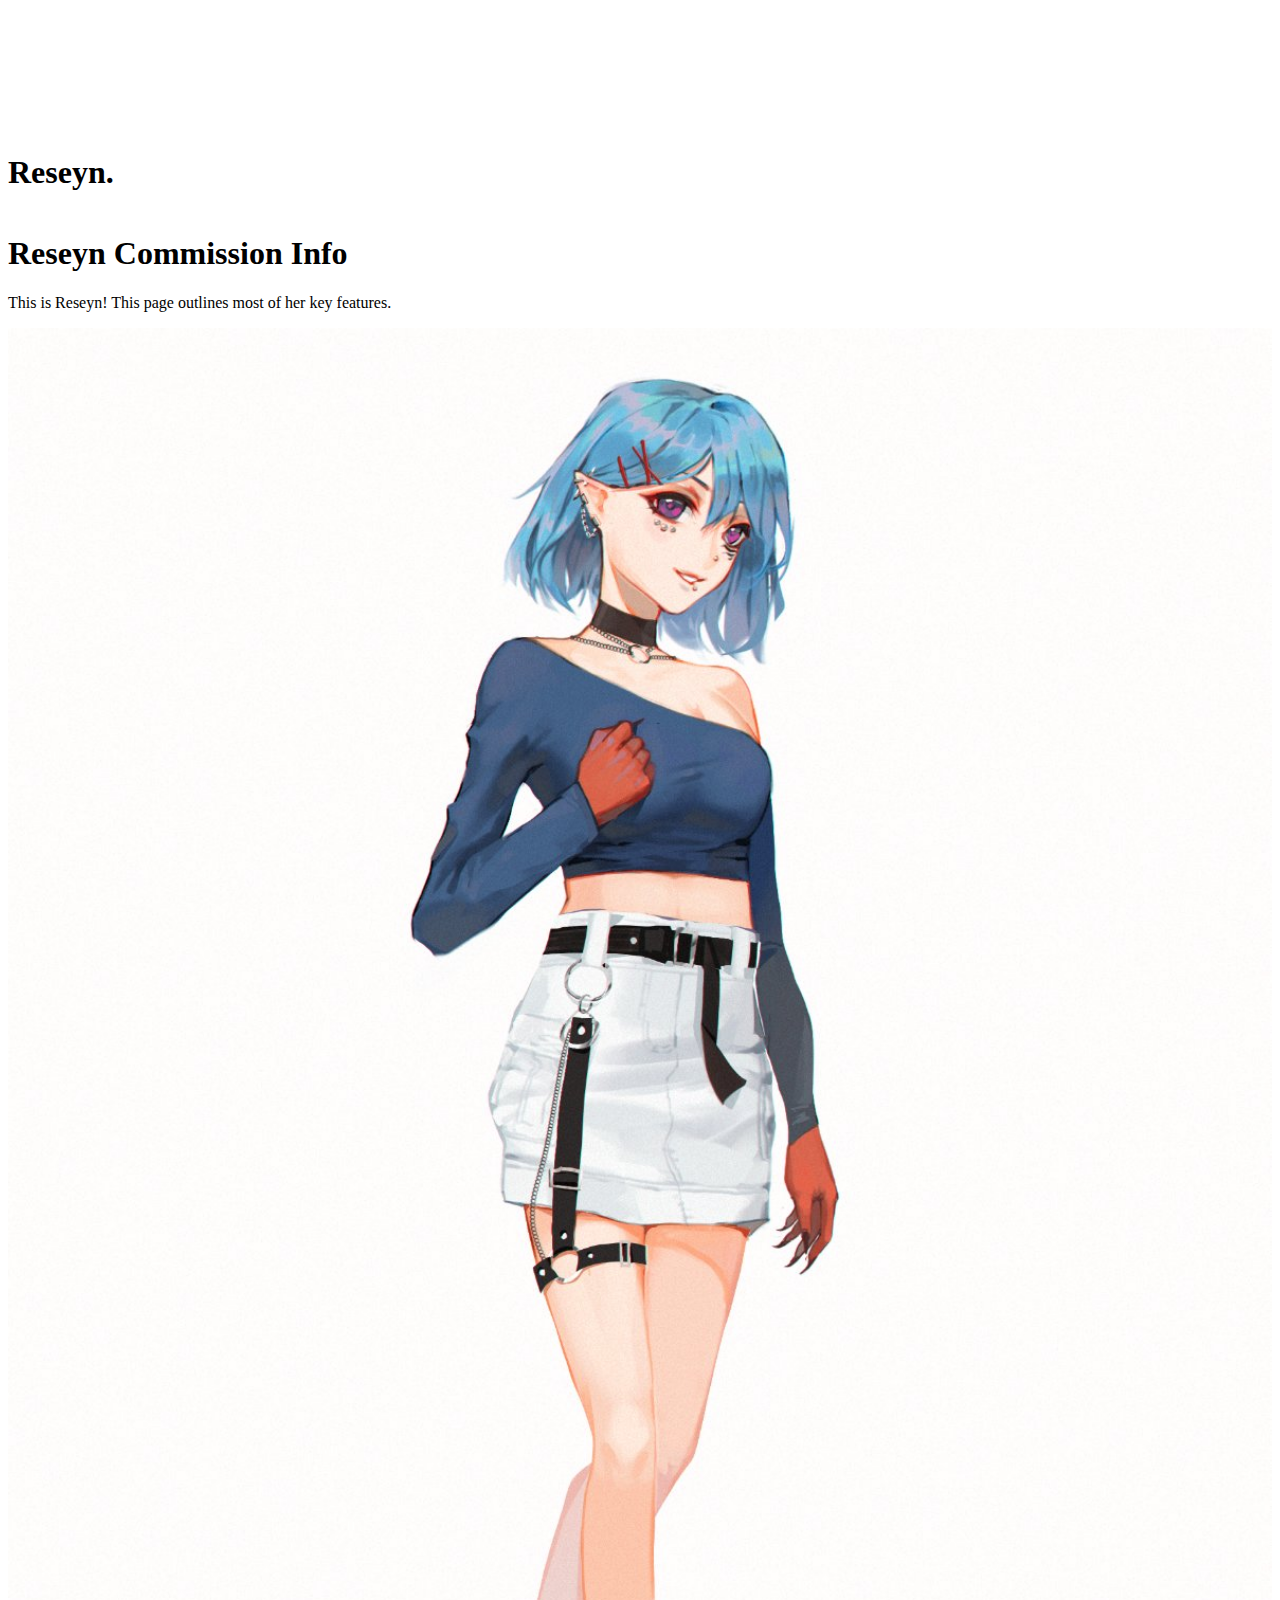
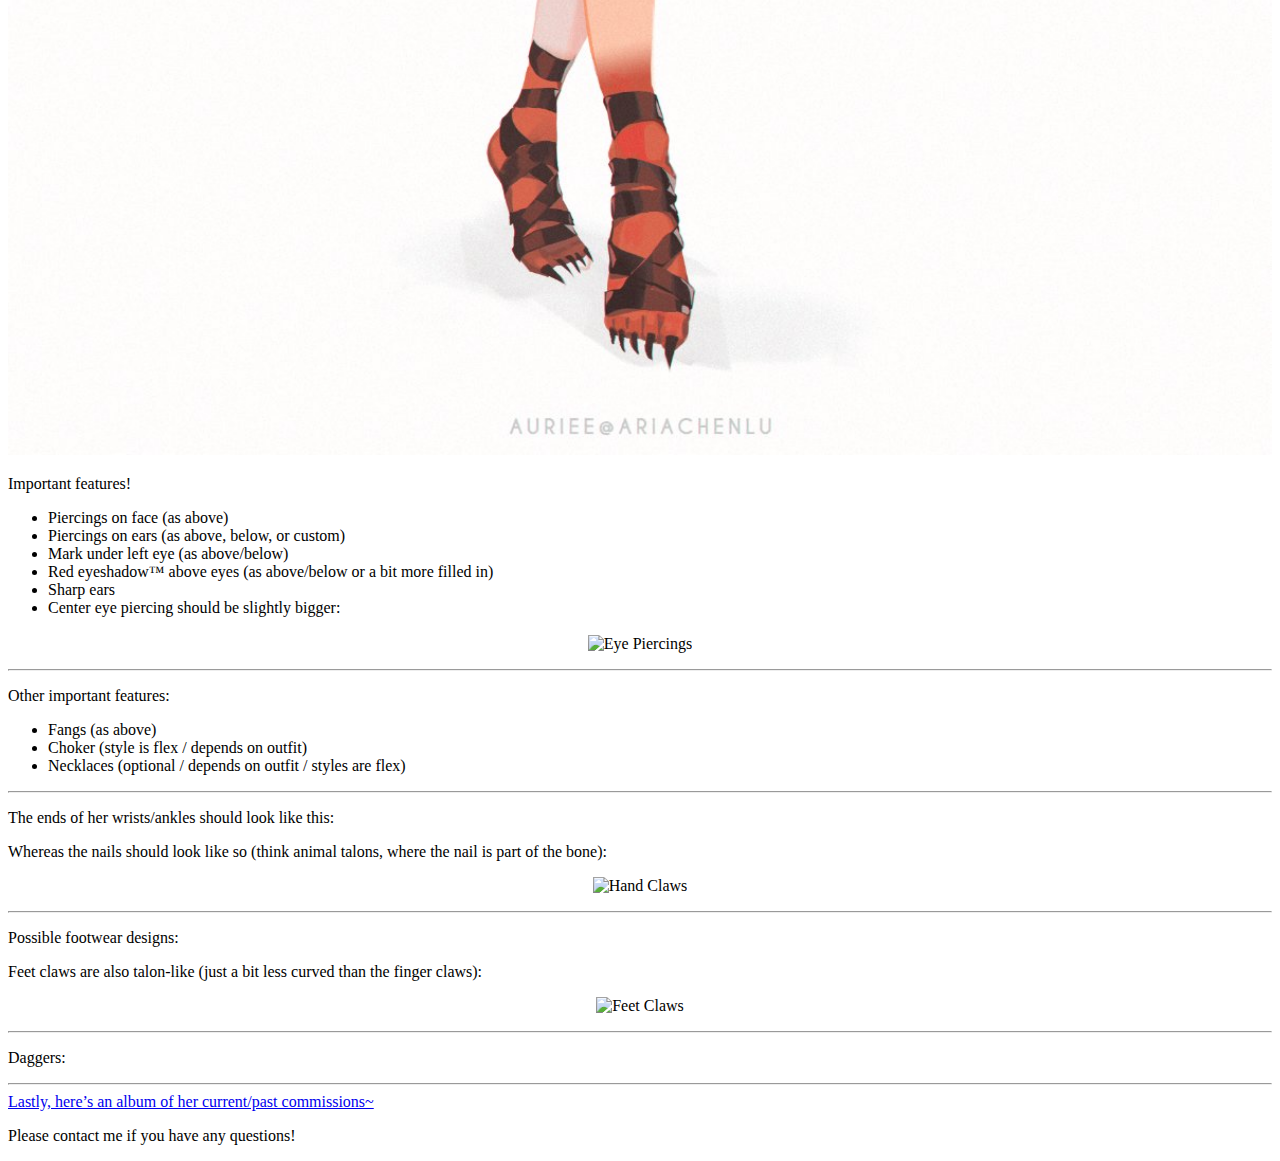
==== reseyn/index.html @ f7ec1ff0 "Update index.html" ====
<!DOCTYPE html>
<html lang="en">
    <head>
        <meta charset="UTF-8">
        <title>Reseyn</title>
        <link href='//fonts.googleapis.com/css?family=Source+Sans+Pro:400,700|Raleway:400,800,900' rel='stylesheet' type='text/css'>
        <link href='//fonts.googleapis.com/css?family=Cormorant+Unicase' rel='stylesheet' type='text/css'>
        <meta name="viewport" content="width=device-width, initial-scale=1">
        <!-- <link rel='stylesheet prefetch' href='css/bootstrap.min.css'> -->
        <link rel='stylesheet' href='css/valkranastyle.css'>
    </head>
    <body>
        <!-------------------- HEADER -------------------->
        <div id="pBuffer" style="padding-top: 25px;"></div>
        <div id="pHeader">
            <div id="container" style="padding-top: 100px;">
        
            <span>
            <h1 style="padding-bottom:0">Reseyn.</h1>
            </span>
   
            <!-- <span>
            <h2 style="word-spacing:0px; padding-left:10px; font-style:italic; color:#868686; font-size:1.2em">An awkward undead necromancer with a passion for magic, an enthusiasm for skeletons, a tooth for cookies<br>a knack for intel brokerage, and above all else, an undying fervor for her darling.</h2>
            </span> -->         
            </div>
        </div>
        <div id="pBuffer" style="padding-top: 1px"></div>
        <!-------------------- CONTENT -------------------->
        <h1>Reseyn Commission Info</h1>
        <p> This is Reseyn! This page outlines most of her key features.</p>
<!--        
        <img src="https://i.imgur.com/XxQf4Jc.jpg" alt="Reseyn Melon" style="width:100%;height:auto;">
        <img src="https://i.imgur.com/F1xQDGr.png" alt="Reseyn Sam" style="width:100%;height:auto;">


        <div class="row">
          <div class="column">
            <img src="https://i.imgur.com/XxQf4Jc.jpg" alt="Melon" style="width:100%;height:auto;">
          </div>
          <div class="column">
            <img src="https://i.imgur.com/F1xQDGr.png" alt="Sam" style="width:100%;height:auto;">
          </div>
        </div> 
-->
        <img src="reseyn_3.jpg" alt="Auriee" style="width:100%;height:auto;">

        <p>Important features!</p>
        
        <ul>
            <li>Piercings on face (as above)</li>
            <li>Piercings on ears (as above, below, or custom)</li>
            <li>Mark under left eye (as above/below)</li>
            <li>Red eyeshadow™ above eyes (as above/below or a bit more filled in)</li>
            <li>Sharp ears</li>
            <li>Center eye piercing should be slightly bigger:</li>
        </ul>
        
        <p align="center">
        <img src="https://i.imgur.com/JjrLZYK.png" alt="Eye Piercings" style="width:30%;height:auto;" align="center">
        </p>
        
        <hr>




        <p>Other important features:</p>
        <ul>
            <li>Fangs (as above)</li>
            <li>Choker (style is flex / depends on outfit)</li>
            <li>Necklaces (optional / depends on outfit / styles are flex)</li>
        </ul>

        <hr>
        
        <p>The ends of her wrists/ankles should look like this:</p>


        <p>Whereas the nails should look like so (think animal talons, where the nail is part of the bone):</p>
        
        <p align="center">
        <img src="https://i.imgur.com/ifNdarl.png" alt="Hand Claws" style="width:30%;height:auto;">
        </p>
        
        <hr>
        
        <p>Possible footwear designs:</p>

        <p>Feet claws are also talon-like (just a bit less curved than the finger claws):</p>
        
        <p align="center">
        <img src="https://i.imgur.com/plS1uTB.png" alt="Feet Claws" style="width:30%;height:auto;">
        </p>
        
        <hr>
        
        <p>Daggers:</p>

        <hr>
        
        <a href="https://imgur.com/a/0MZyJYW">Lastly, here’s an album of her current/past commissions~</a>

        <p>Please contact me if you have any questions!</p>
    </body>
</html>
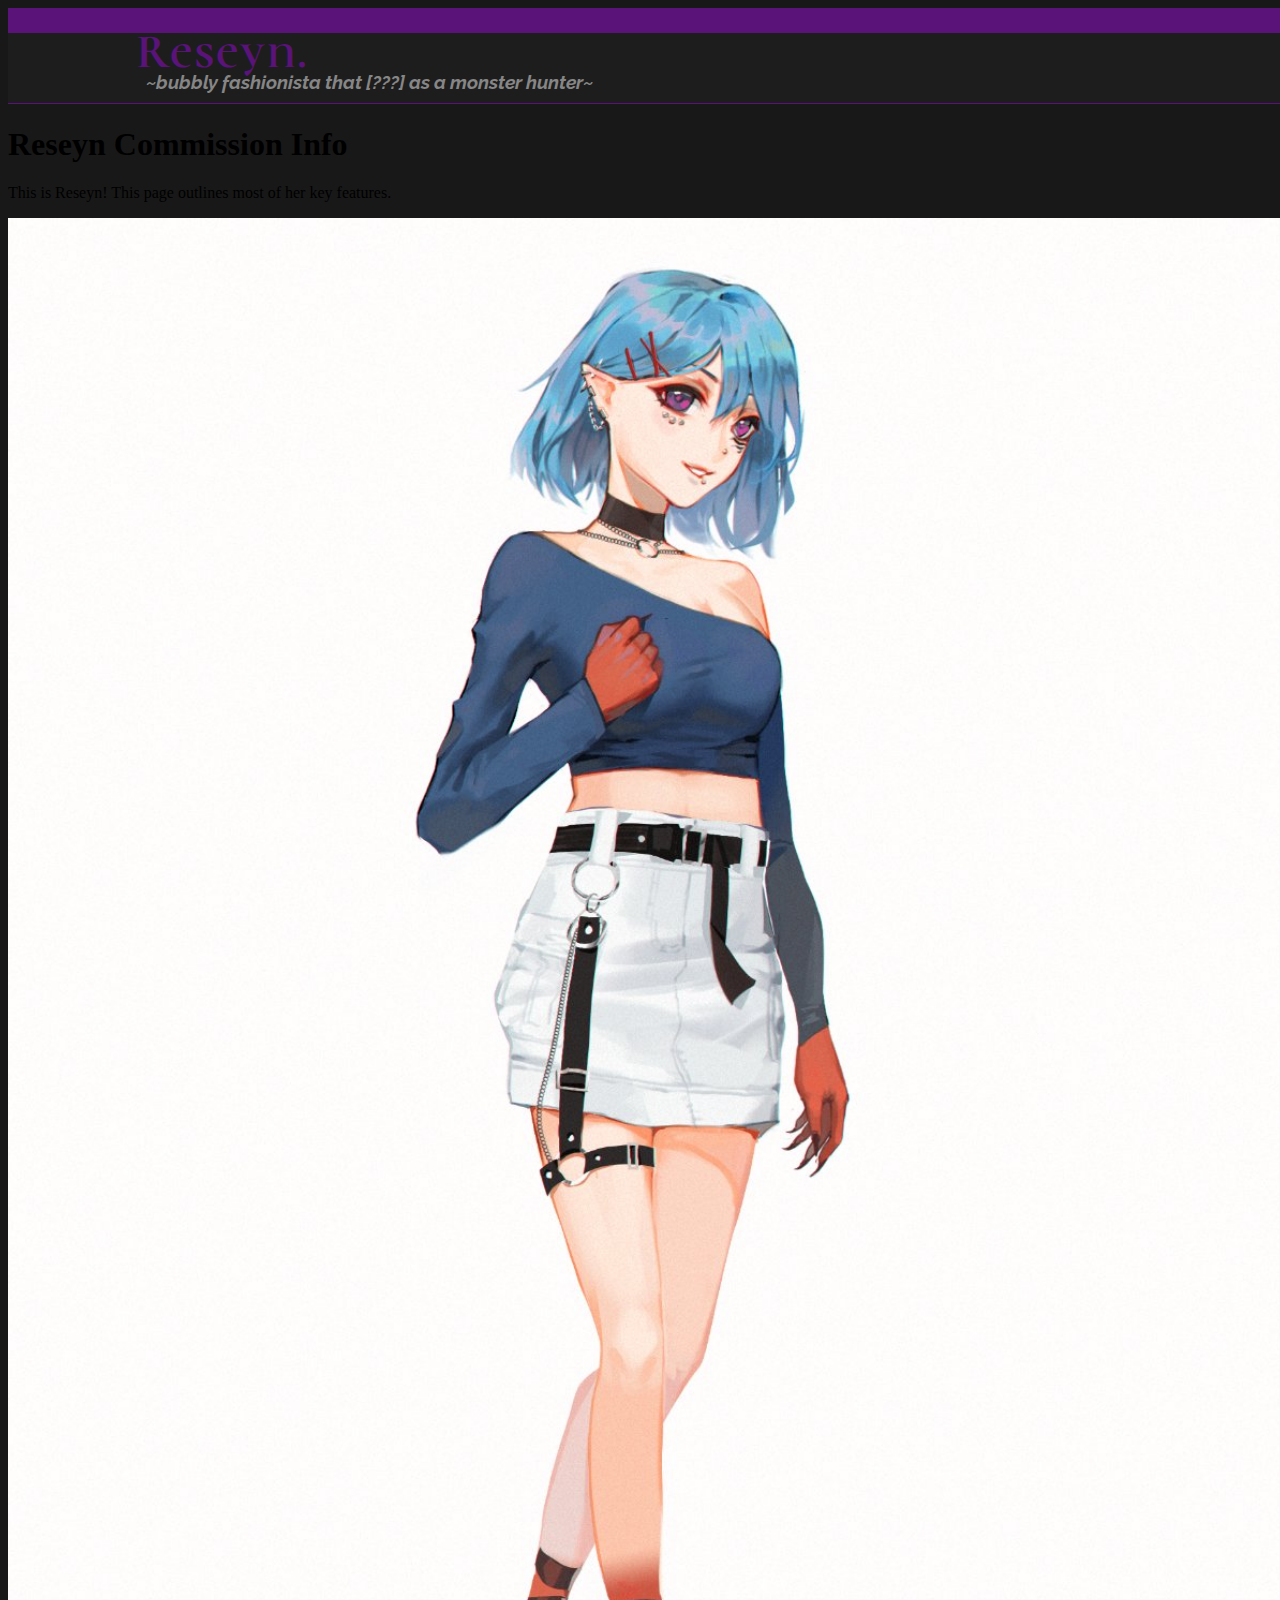
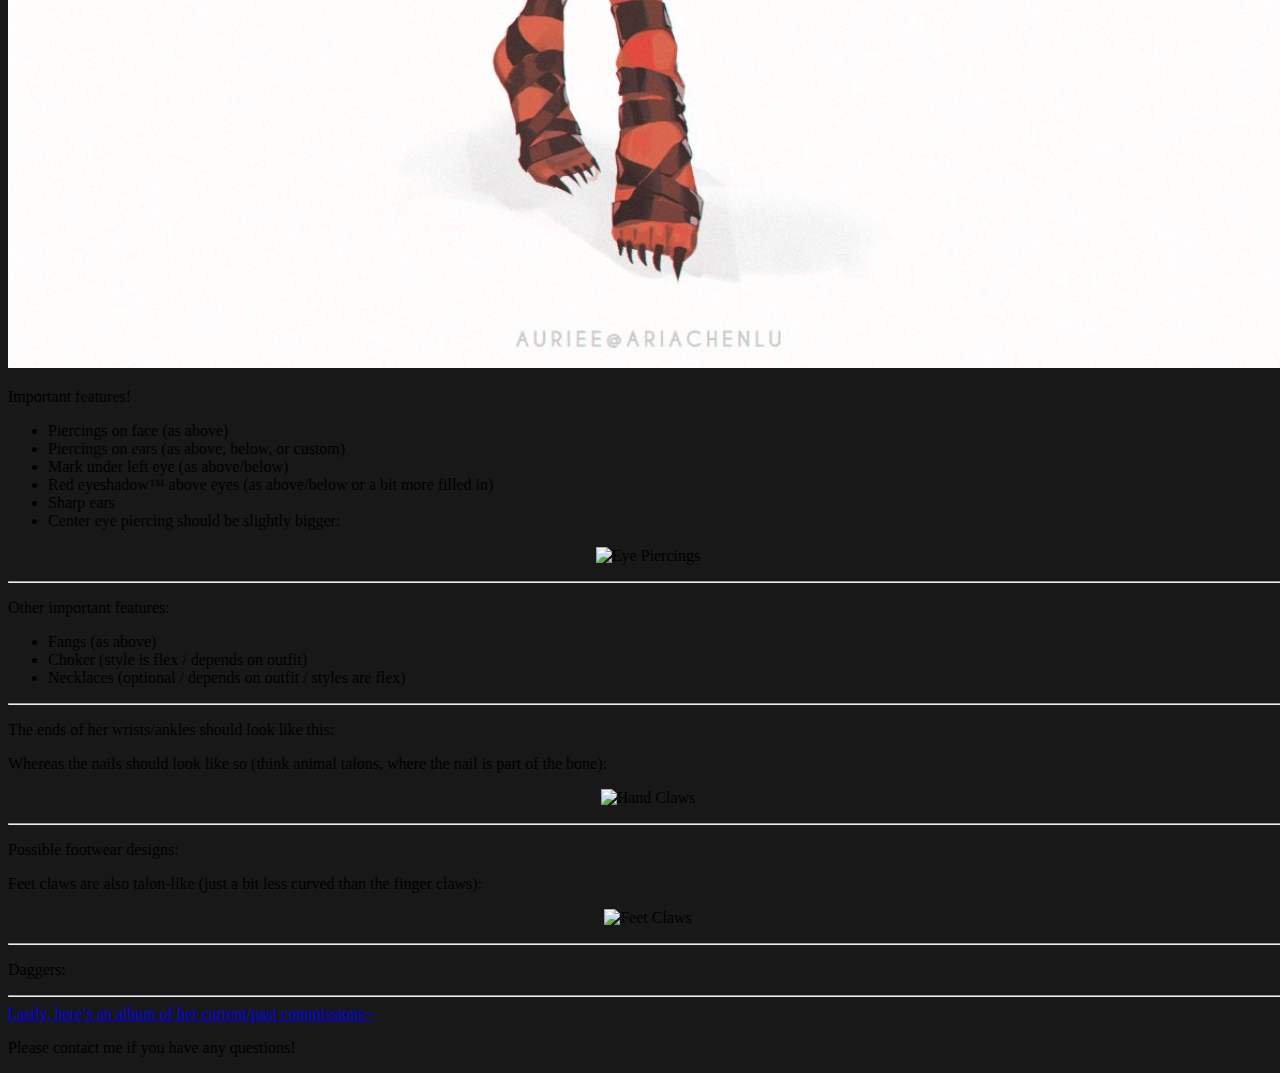
==== commit ac76c9ec: "Colour updates" ====
--- a/reseyn/index.html
+++ b/reseyn/index.html
@@ -7,21 +7,21 @@
         <link href='//fonts.googleapis.com/css?family=Cormorant+Unicase' rel='stylesheet' type='text/css'>
         <meta name="viewport" content="width=device-width, initial-scale=1">
         <!-- <link rel='stylesheet prefetch' href='css/bootstrap.min.css'> -->
-        <link rel='stylesheet' href='css/valkranastyle.css'>
+        <link rel='stylesheet' href='css/reseynstyle.css'>
     </head>
     <body>
         <!-------------------- HEADER -------------------->
         <div id="pBuffer" style="padding-top: 25px;"></div>
         <div id="pHeader">
-            <div id="container" style="padding-top: 100px;">
+            <div id="container">
         
             <span>
             <h1 style="padding-bottom:0">Reseyn.</h1>
             </span>
    
-            <!-- <span>
-            <h2 style="word-spacing:0px; padding-left:10px; font-style:italic; color:#868686; font-size:1.2em">An awkward undead necromancer with a passion for magic, an enthusiasm for skeletons, a tooth for cookies<br>a knack for intel brokerage, and above all else, an undying fervor for her darling.</h2>
-            </span> -->         
+            <span>
+            <h2 style="word-spacing:0px; padding-left:10px; font-style:italic; color:#868686; font-size:1.2em">~bubbly fashionista that [???] as a monster hunter~</h2>
+            </span>         
             </div>
         </div>
         <div id="pBuffer" style="padding-top: 1px"></div>
--- a/reseyn/css/reseynstyle.css
+++ b/reseyn/css/reseynstyle.css
@@ -0,0 +1,184 @@
+/* Header */
+#pBuffer {
+	width: 100%;
+	margin: 0 auto;
+	/*background-color: #1d1d1d;*/
+	background-color: #591379;
+}
+
+#pHeader {
+	width: 100%;
+	background-color: #1d1d1d;
+	margin: 0 auto;
+	/*background-repeat: repeat;
+	background: url('../img/pattern.png');*/
+}
+
+#pHeader a, a:visited {
+	color: inherit;
+	text-decoration: none;
+}
+
+#pHeader a:hover {
+	color: #591379;
+}
+
+#pHeader h1 {
+	font-family: "Cormorant Unicase";
+	font-size: 3em;
+	padding-top: 0px;
+	padding-bottom: 20px;
+	margin: 0 auto;
+	line-height: 0.8;
+	letter-spacing: 2px;
+	color: #591379;
+}
+
+#pHeader h2 {
+	display: inline-block; 
+	padding-right: 10px;
+	padding-bottom: 10px;
+	word-spacing: 15px;
+	font-family: "Raleway";
+	font-size: 1.5em;
+	padding-top: 0px;
+	margin: 0 auto;
+	color: #FFF;
+}
+
+/* Body */
+body {
+  left: 0;
+  top: 0;
+  width: 100%;
+  height: 100%;
+  background-color: #181818;
+}
+
+#container {
+	margin: 0 auto;
+	width: 80%;
+}
+
+#pContent a {
+	color:#591379;
+}
+
+/* Collapse */
+input[type='checkbox'] {
+	display: none;
+}
+
+.lbl-toggle {
+	display: block;
+	background-color: #181818;
+	cursor: pointer;
+	padding-top: 20px;
+	width: 100%;
+	border-top: 1px dotted #591379;
+	border-bottom: none;
+	border-left: none;
+	border-right: none;
+	text-align: left;
+	outline: none;
+	font-size: 15px;
+	transition: all 0.25s ease-out;
+}
+
+.lbl-toggle:hover {
+  color: #7C5A0B;
+}
+
+.lbl-toggle::before {
+	content: url(skull.png);
+	vertical-align: middle;
+	margin-right: .7rem;
+	float: left;
+	transform: translateY(-2px);
+	transition: transform .2s ease-out;
+}
+
+.collapsible-content {
+  max-height: 0px;
+  overflow: hidden;
+  transition: max-height .25s ease-in-out;
+}
+
+.toggle:checked + .lbl-toggle::before {
+  transform: rotate(90deg) translateX(-3px);
+}
+
+.toggle:checked + .lbl-toggle + .collapsible-content {
+  max-height: 100%;
+}
+
+/* Large, Colored Text */
+#pContent h1 {
+	font-family: "Cormorant Unicase";
+	color: #591379;
+	font-size: 1.5em;
+	margin-top: 0px;
+	letter-spacing: 2px;
+	line-height: 1.3;
+	margin-bottom: 0;
+	display: inline-block;
+}
+
+/* Content Text */
+#pContent h2 {
+	font-family: "Raleway";
+	color: rgb(226, 226, 226);
+	font-size: 0.9em;
+	letter-spacing: 1px;
+	line-height: 1.3;
+	margin-top: 5px;
+	text-indent: 0.5em;
+}
+
+/* Subtitle Text */
+#pContent h3 {
+	font-family: "Source Sans Pro";
+	color: #b7b7b7;
+	font-size: 1.0em;
+	font-style: italic;
+	margin-top: -5px;
+	letter-spacing: 2px;
+	line-height: 1.6;
+	padding-bottom: 20;
+	padding-left: 0px;
+}
+
+/* Blockquote */
+blockquote {
+	background: #1d1d1d;
+	border-left: 10px solid #591379;
+	margin: 1.5em 10px;
+	font-size: 1.0em;
+	padding: 0.5em 10px;
+  }
+
+/* Dotted Line */
+
+hr.dots {border-top: 1px dotted #591379; padding: 0px 0px 0px 0px; margin: 0;}
+
+/* Mobile */
+
+@viewport {
+	width: device-width;
+	zoom: 1.0;
+}
+
+.video-responsive{
+	overflow:hidden;
+	padding-bottom: 56.25%;
+	position:relative;
+	height:0;
+}
+
+.video-responsive iframe{
+	left:0;
+	top:0;
+	height:100%;
+	width:100%;
+	position:absolute;
+}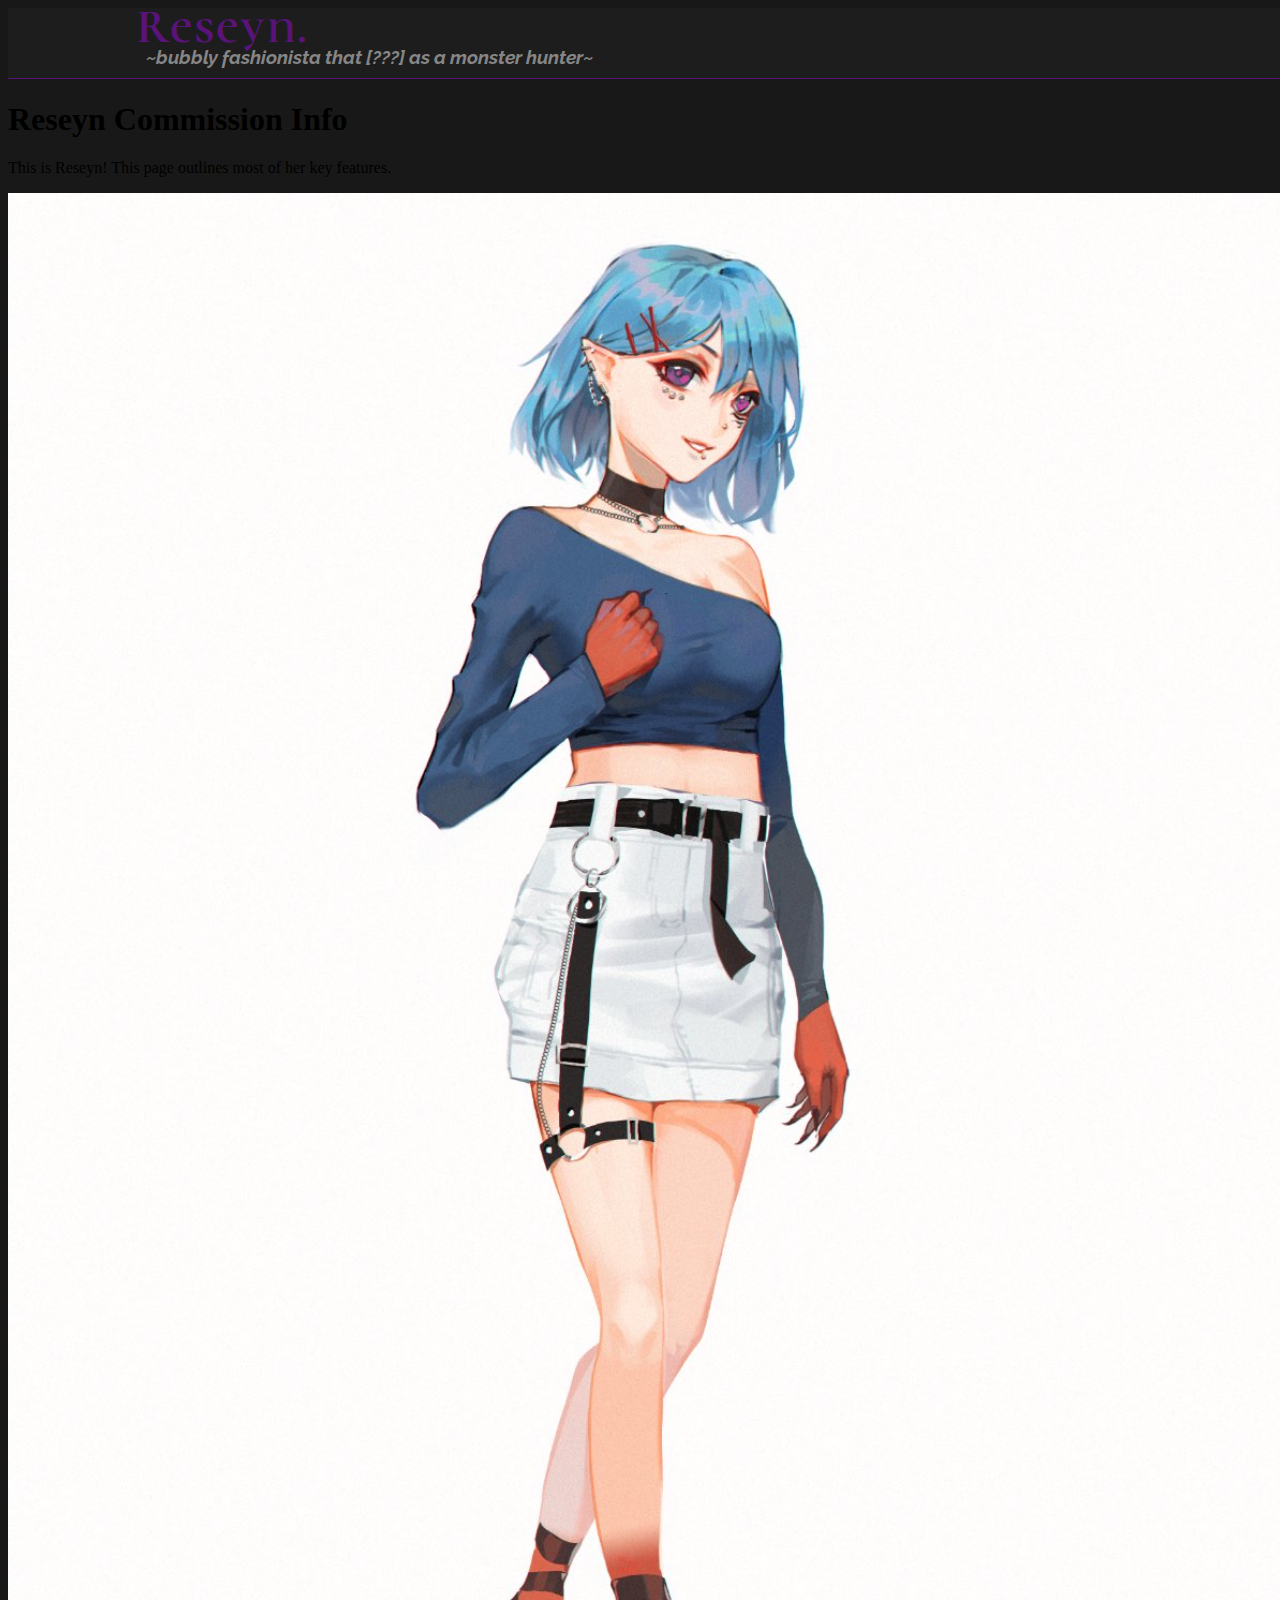
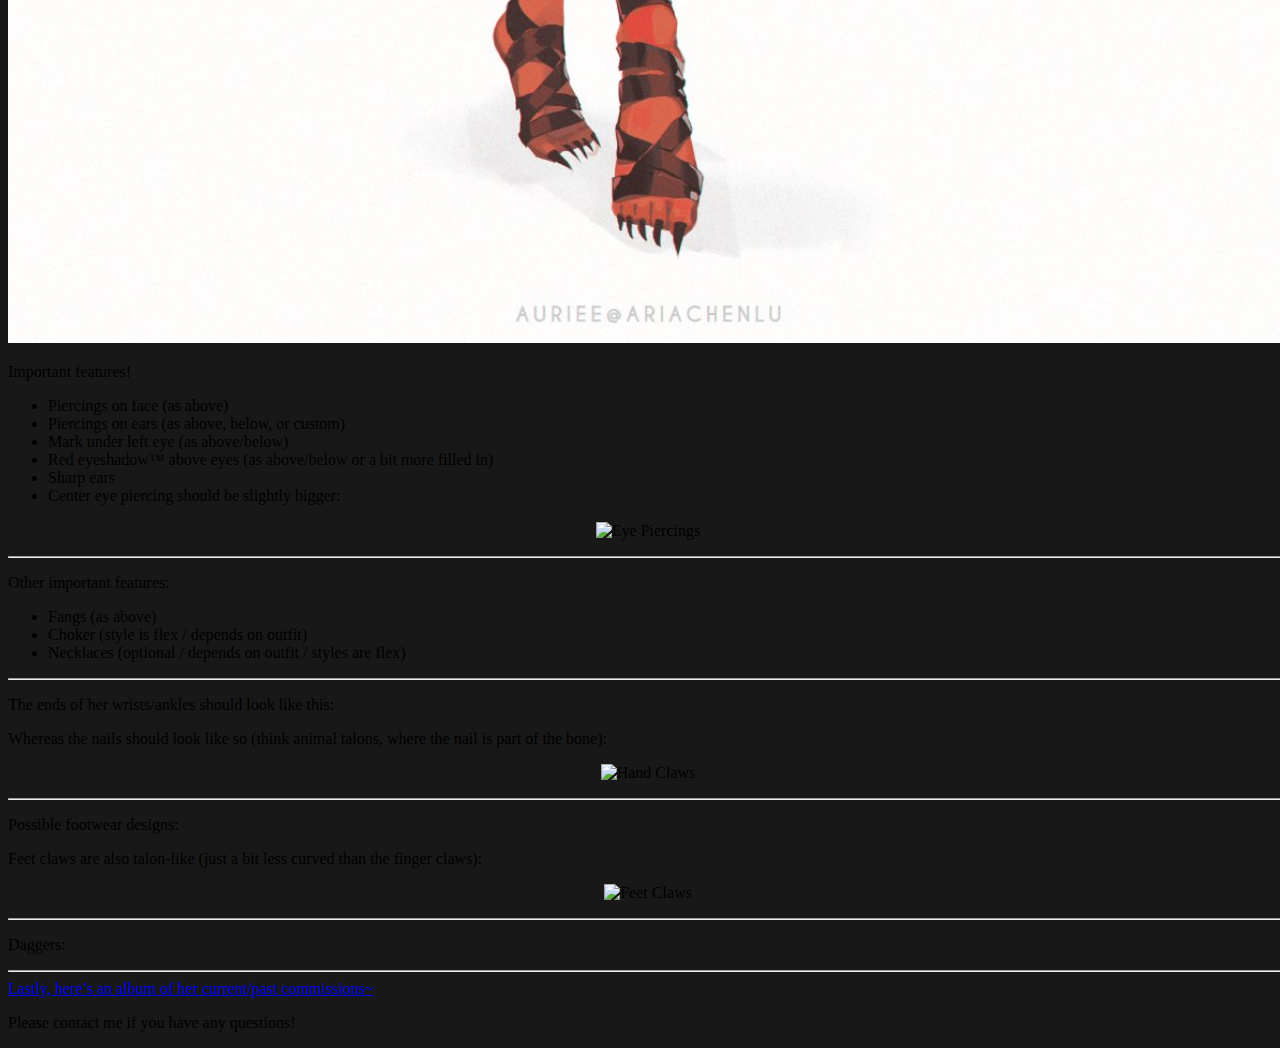
==== commit 240f9f2c: "Update index.html" ====
--- a/reseyn/index.html
+++ b/reseyn/index.html
@@ -11,7 +11,7 @@
     </head>
     <body>
         <!-------------------- HEADER -------------------->
-        <div id="pBuffer" style="padding-top: 25px;"></div>
+        <div id="pBuffer"></div>
         <div id="pHeader">
             <div id="container">
         
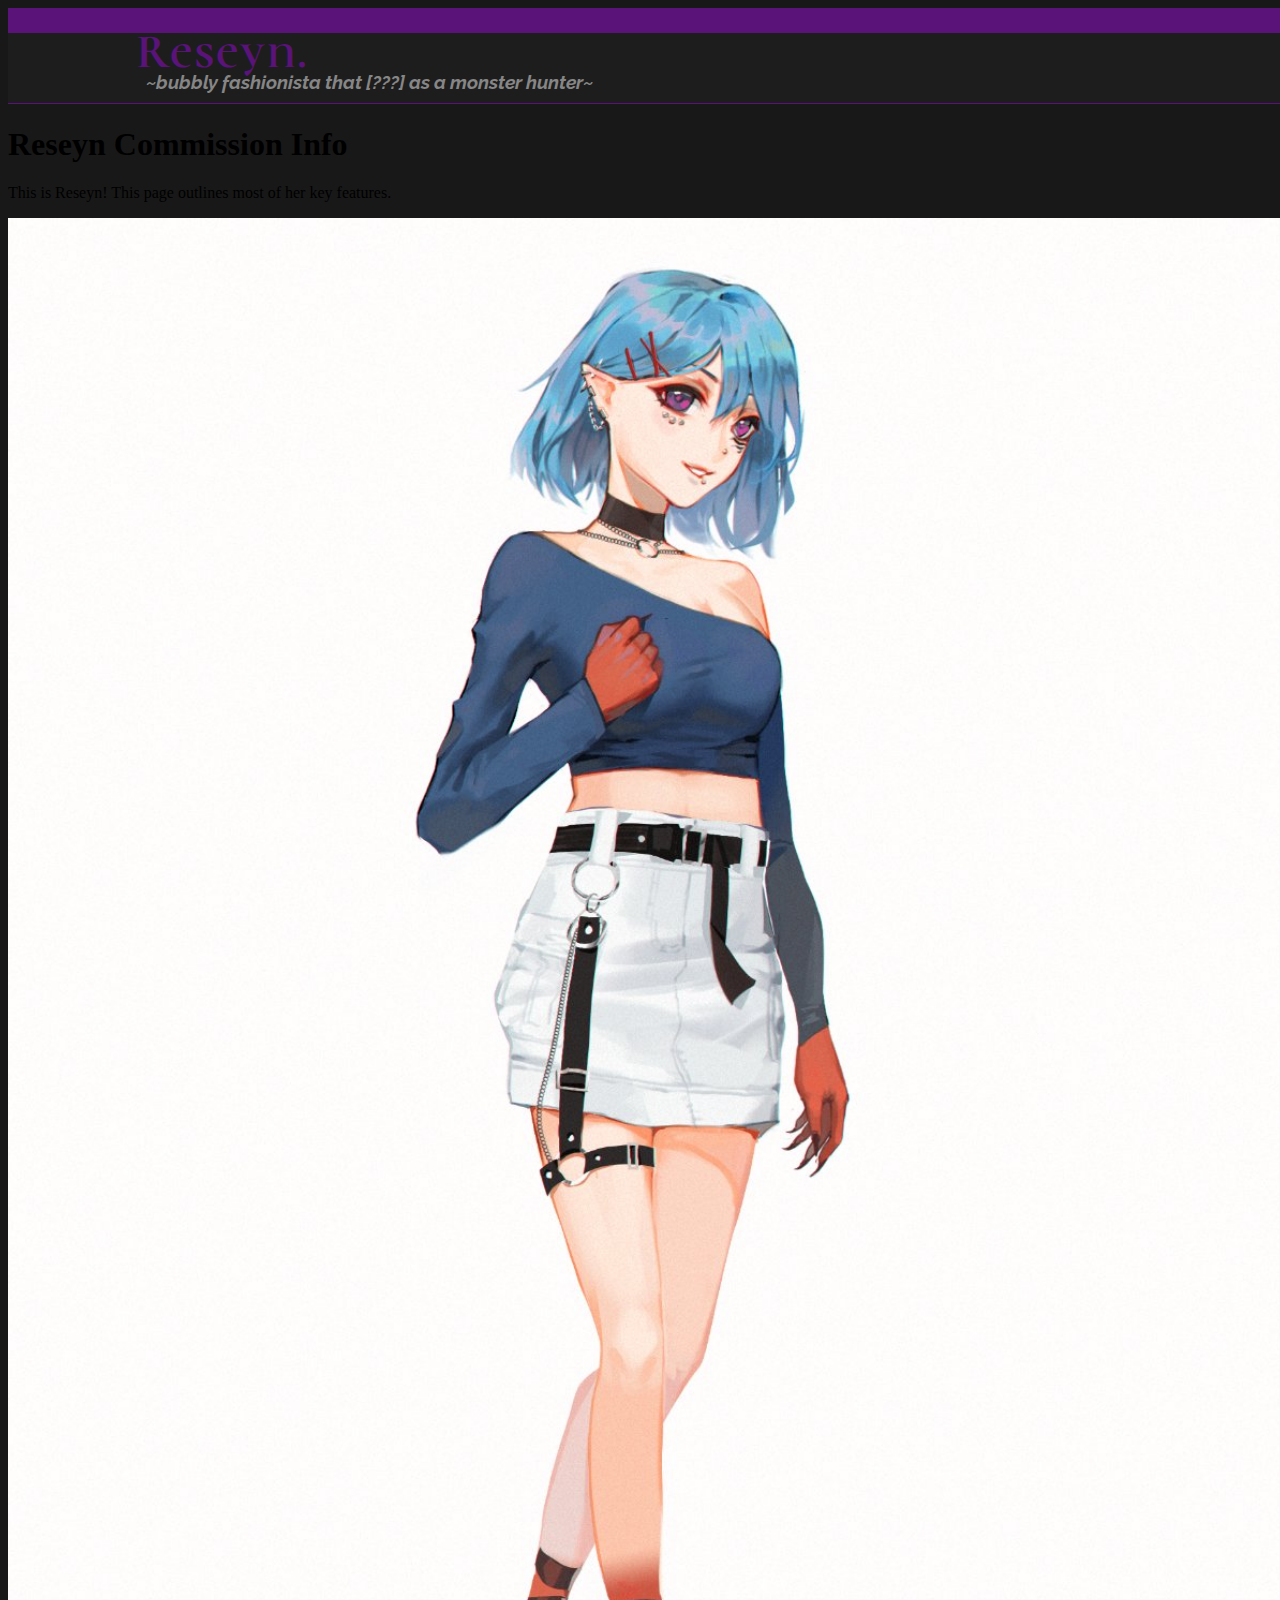
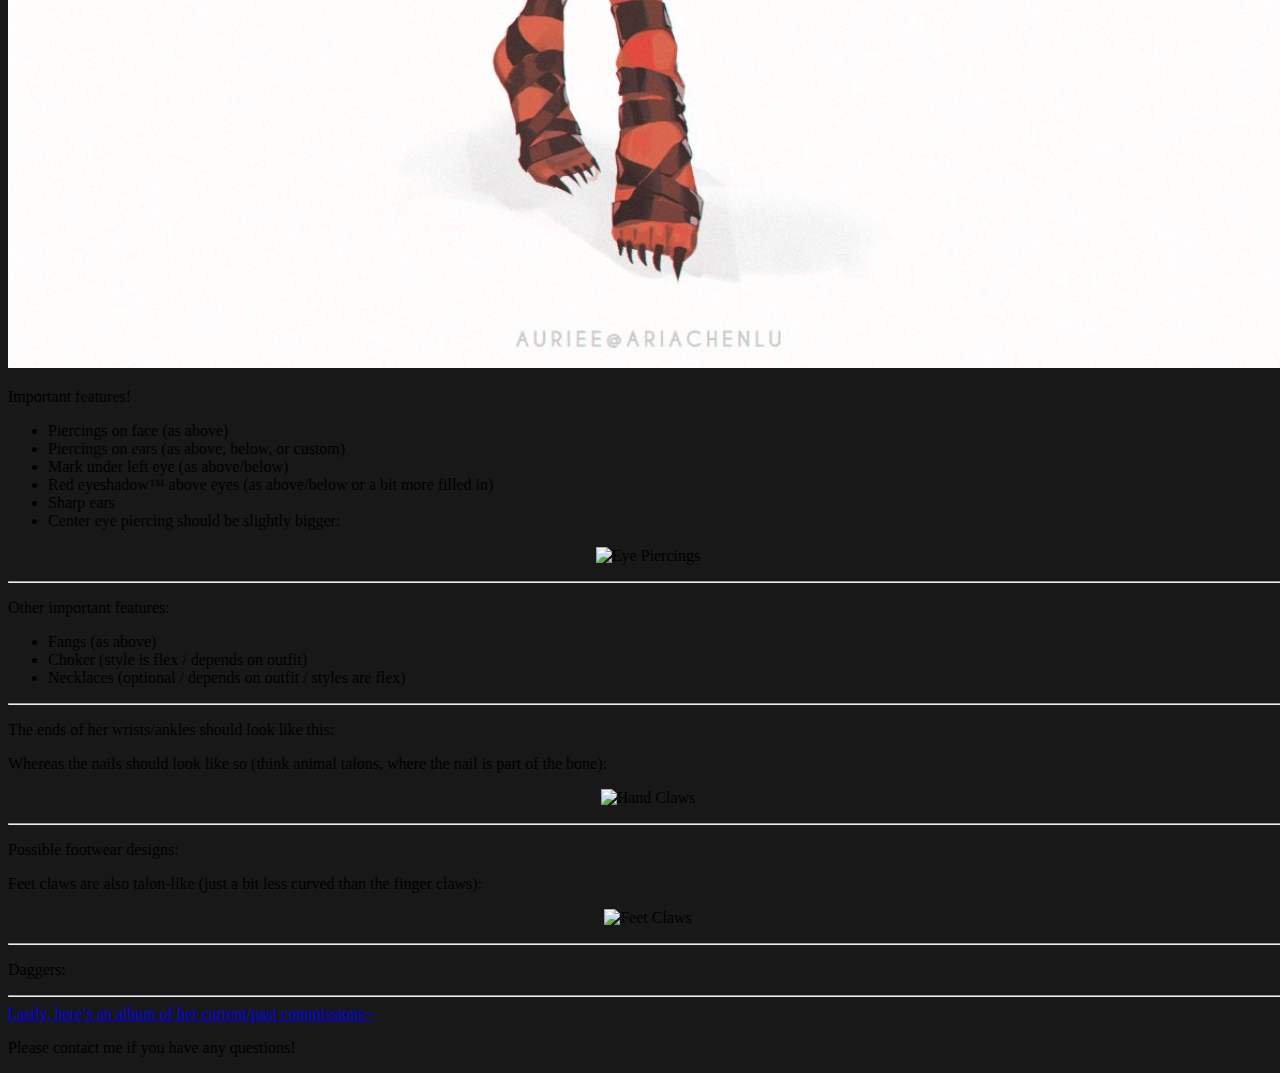
==== commit f7b26302: "Font testing" ====
--- a/reseyn/index.html
+++ b/reseyn/index.html
@@ -11,8 +11,8 @@
     </head>
     <body>
         <!-------------------- HEADER -------------------->
-        <div id="pBuffer"></div>
-        <div id="pHeader">
+        <div id="pBuffer" style="padding-top: 25px;"></div>
+        <div id="pHeader">  
             <div id="container">
         
             <span>
--- a/reseyn/css/reseynstyle.css
+++ b/reseyn/css/reseynstyle.css
@@ -114,7 +114,7 @@
 
 /* Large, Colored Text */
 #pContent h1 {
-	font-family: "Cormorant Unicase";
+	font-family: "Roboto";
 	color: #591379;
 	font-size: 1.5em;
 	margin-top: 0px;
